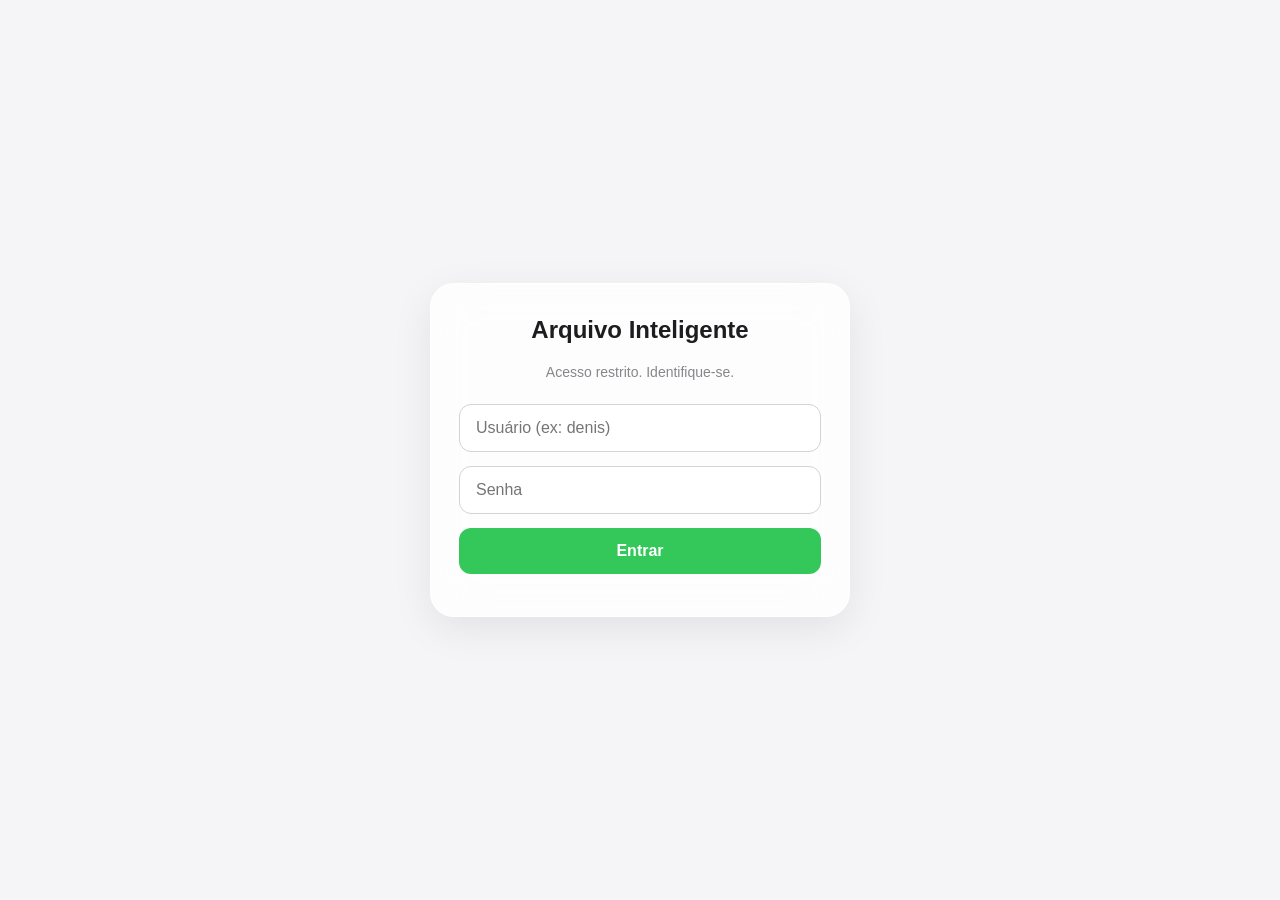
==== ArquivoInteligente/index.html @ a83e5242 "att arquivo" ====
<!DOCTYPE html>
<html lang="pt-BR">
<head>
    <meta charset="UTF-8">
    <meta name="viewport" content="width=device-width, initial-scale=1.0">
    <title>Arquivo Inteligente</title>
    <style>
        :root {
            --apple-blue: #007aff;
            --apple-blue-hover: #006ce0;
            --apple-green: #34c759;
            --apple-green-hover: #2eb050;
            --apple-red: #ff3b30;
            --apple-red-bg: #ffe5e5;
            --bg-color: #f5f5f7;
            --card-bg: rgba(255, 255, 255, 0.82);
            --input-bg: rgba(255, 255, 255, 0.9);
            --border-color: #d2d2d7;
            --text-primary: #1d1d1f;
            --text-secondary: #86868b;
        }

        * {
            box-sizing: border-box;
            -webkit-font-smoothing: antialiased;
        }

        body {
            font-family: -apple-system, BlinkMacSystemFont, "Segoe UI", Roboto, Helvetica, Arial, sans-serif;
            background-color: var(--bg-color);
            margin: 0;
            padding: 20px;
            display: flex;
            justify-content: center;
            align-items: center;
            min-height: 100vh;
            color: var(--text-primary);
        }

        .container {
            background: var(--card-bg);
            backdrop-filter: blur(25px);
            -webkit-backdrop-filter: blur(25px);
            border: 1px solid rgba(255, 255, 255, 0.6);
            border-radius: 24px;
            padding: 32px 28px;
            width: 100%;
            max-width: 420px;
            box-shadow: 0 12px 40px rgba(0, 0, 0, 0.08);
            text-align: center;
        }

        h2 { margin-top: 0; font-weight: 600; font-size: 24px; }
        .subtitle { color: var(--text-secondary); font-size: 14px; margin-bottom: 24px; }

        input, select {
            width: 100%;
            padding: 14px 16px;
            margin-bottom: 14px;
            border: 1px solid var(--border-color);
            border-radius: 12px;
            font-size: 16px;
            background: var(--input-bg);
            color: var(--text-primary);
            outline: none;
        }

        input:focus, select:focus {
            border-color: var(--apple-blue);
            box-shadow: 0 0 0 4px rgba(0, 122, 255, 0.15);
            background: #ffffff;
        }

        button {
            width: 100%;
            padding: 14px;
            border: none;
            border-radius: 12px;
            font-size: 16px;
            font-weight: 600;
            cursor: pointer;
            margin-bottom: 10px;
            background-color: var(--apple-blue);
            color: #ffffff;
            transition: transform 0.15s, background-color 0.2s;
        }

        button:hover { background-color: var(--apple-blue-hover); }
        button:active { transform: scale(0.97); }

        .btn-novo { background-color: var(--apple-green); }
        .btn-novo:hover { background-color: var(--apple-green-hover); }
        .btn-secundario { background-color: #e5e5ea; color: var(--text-primary); }
        .btn-secundario:hover { background-color: #d1d1d6; }
        .btn-perigo { background-color: var(--apple-red-bg); color: var(--apple-red); }
        .btn-perigo:hover { background-color: #ffd1d1; }
        .voltar-btn { background: none; color: var(--apple-blue); text-align: left; padding: 0; margin-bottom: 16px; width: auto; font-size: 14px; }

        .checkbox-group { display: flex; align-items: center; margin-bottom: 12px; text-align: left; }
        .checkbox-group input { width: 20px; height: 20px; margin-right: 12px; accent-color: var(--apple-blue); }
        .checkbox-group label { font-size: 14px; color: var(--text-primary); cursor: pointer; }

        /* --- FORMATO DE IMPRESSÃO (ESPELHO) --- */
        .print-only { display: none; }

        @media print {
            body { background: #ffffff; margin: 0; padding: 0; }
            .container { display: none !important; }
            
            .print-only {
                display: flex !important;
                justify-content: center;
                align-items: center;
                height: 100vh;
                width: 100vw;
                position: absolute;
                top: 0;
                left: 0;
            }
            
            .print-card {
                border: 3px solid #233e60;
                border-radius: 20px;
                padding: 36px;
                text-align: center;
                width: 360px;
                font-family: Arial, sans-serif;
                page-break-inside: avoid;
            }

            .print-header { font-size: 13px; color: #8fa3b8; font-weight: bold; letter-spacing: 2px; text-transform: uppercase; }
            .print-title { font-size: 38px; color: #1e3a5f; font-weight: bold; margin: 12px 0; }

            .print-local-box {
                background: #f0f4f8 !important;
                -webkit-print-color-adjust: exact;
                print-color-adjust: exact;
                padding: 16px;
                border-radius: 12px;
                font-size: 14px;
                color: #333333;
                margin-bottom: 20px;
                text-align: left;
                line-height: 1.6;
                border: 1px solid #d1d9e6;
            }

            .print-qr-container img { width: 170px; height: 170px; }
            .print-footer { font-size: 13px; font-weight: bold; color: #5a6b7c; margin-top: 18px; }
        }
    </style>
</head>
<body>

    <!-- 1. TELA DE LOGIN -->
    <div class="container" id="login-screen">
        <h2>Arquivo Inteligente</h2>
        <p class="subtitle">Acesso restrito. Identifique-se.</p>
        
        <input type="text" id="login-user" placeholder="Usuário (ex: denis)" onkeydown="verificarEnterLogin(event)">
        <input type="password" id="senha" placeholder="Senha" onkeydown="verificarEnterLogin(event)">
        
        <button class="btn-novo" onclick="fazerLogin()">Entrar</button>
        <p id="msg-login" style="color: red; font-size: 14px; display: none; margin-top: 10px;"></p>
    </div>

    <!-- 2. DASHBOARD -->
    <div class="container" id="dashboard-screen" style="display: none;">
        <h2>Dashboard</h2>
        <input type="text" id="busca-global" placeholder="🔍 Buscar cliente por nome ou CPF..." onkeyup="pesquisarGlobal()">
        
        <div id="resultados-busca" style="display: none; margin-bottom: 20px;"></div>
        
        <div id="lista-pastas" style="margin-bottom: 20px;">
            <p style="text-align: center; color: #86868b;">Carregando pastas...</p>
        </div>

        <button class="btn-novo" onclick="abrirNovaPasta()">+ Nova Pasta</button>
        <button class="btn-secundario" id="btn-configuracoes" style="display: none;" onclick="abrirConfiguracoes()">⚙️ Configurações / Usuários</button>
        <button class="btn-secundario" onclick="sair()">Sair do Sistema</button>
    </div>

    <!-- 3. NOVA PASTA -->
    <div class="container" id="nova-pasta-screen" style="display: none;">
        <h2>Cadastrar Nova Pasta</h2>
        <p class="subtitle">Preencha os dados físicos da caixa.</p>
        
        <input type="text" id="np-id" placeholder="ID da Pasta (ex: PASTA-001)" style="text-transform: uppercase;">
        <input type="text" id="np-endereco" placeholder="Endereço / Prédio">
        <input type="text" id="np-andar" placeholder="Andar / Sala">
        <input type="text" id="np-caixa" placeholder="Nome da Caixa">
        <input type="number" id="np-numero" placeholder="Número da Caixa">
        
        <button class="btn-novo" onclick="salvarNovaPasta()">Salvar e Imprimir Etiqueta</button>
        <button class="btn-secundario" onclick="voltarParaDashboard()">Cancelar</button>
    </div>

    <!-- 4. DENTRO DA PASTA (Lista de Clientes e Busca Interna) -->
    <div class="container" id="app-screen" style="display: none;">
        <button class="voltar-btn" onclick="sair()">← Voltar ao Dashboard</button>
        <h2 id="titulo-pasta">PASTA-001</h2>
        <p class="subtitle">Gerencie os clientes contidos neste arquivo.</p>
        
        <div style="display: flex; gap: 8px; margin-bottom: 15px;">
            <button class="btn-secundario" onclick="abrirEditarPasta()">✏️ Editar</button>
            <button class="btn-secundario" onclick="imprimirEspelho()">🖨️ Etiqueta</button>
            <button class="btn-perigo" id="btn-excluir-pasta" onclick="excluirPasta()">🗑️ Excluir</button>
        </div>

        <!-- CAMPO DE BUSCA INTERNO DA PASTA (Para pesquisa rápida via QR Code) -->
        <input type="text" id="busca-cliente-pasta" placeholder="🔍 Filtrar cliente nesta pasta..." onkeyup="filtrarClientesDaPasta()">

        <div id="lista-clientes" style="margin-bottom: 20px;"></div>

        <button class="btn-novo" onclick="abrirCadastroCliente()">+ Adicionar Cliente</button>
    </div>

    <!-- 5. EDITAR PASTA (CRUD Completo de Informações Físicas) -->
    <div class="container" id="editar-pasta-screen" style="display: none;">
        <h2>Editar Pasta</h2>
        <p class="subtitle" id="ep-nome-atual"></p>
        
        <input type="text" id="ep-id" placeholder="ID da Pasta (ex: PASTA-001)" style="text-transform: uppercase;">
        <input type="text" id="ep-endereco" placeholder="Endereço / Prédio">
        <input type="text" id="ep-andar" placeholder="Andar / Sala">
        <input type="text" id="ep-caixa" placeholder="Nome da Caixa">
        <input type="number" id="ep-numero" placeholder="Número da Caixa">
        
        <button class="btn-novo" onclick="salvarEdicaoPasta()">Salvar Alterações</button>
        <button class="btn-secundario" onclick="voltarParaPasta()">Cancelar</button>
    </div>

    <!-- 5. EDITAR PASTA -->
    <div class="container" id="editar-pasta-screen" style="display: none;">
        <h2>Editar Pasta</h2>
        <p class="subtitle" id="ep-nome-atual"></p>
        
        <input type="text" id="ep-id" placeholder="Novo ID da Pasta" style="text-transform: uppercase;">
        
        <button class="btn-novo" onclick="salvarEdicaoPasta()">Salvar Alterações</button>
        <button class="btn-secundario" onclick="voltarParaPasta()">Cancelar</button>
    </div>

    <!-- 6. NOVO CLIENTE -->
    <div class="container" id="novo-cliente-screen" style="display: none;">
        <h2>Cadastrar Cliente</h2>
        <p class="subtitle" id="nc-pasta-destino"></p>
        
        <input type="text" id="nc-nome" placeholder="Nome Completo">
        <input type="text" id="nc-cpf" placeholder="CPF">
        
        <button class="btn-novo" onclick="salvarNovoCliente()">Salvar Cliente</button>
        <button class="btn-secundario" onclick="voltarParaPastaDeCliente()">Cancelar</button>
    </div>

    <!-- 7. EDITAR CLIENTE -->
    <div class="container" id="editar-cliente-screen" style="display: none;">
        <h2>Editar Cliente</h2>
        
        <input type="hidden" id="ec-cpf-antigo">
        <input type="text" id="ec-nome" placeholder="Nome Completo">
        <input type="text" id="ec-cpf" placeholder="CPF">
        
        <button class="btn-novo" onclick="salvarEdicaoCliente()">Salvar Alterações</button>
        <button class="btn-secundario" onclick="voltarParaPastaDeCliente()">Cancelar</button>
    </div>

    <!-- 8. CONFIGURAÇÕES E USUÁRIOS -->
    <div class="container" id="config-screen" style="display: none;">
        <button class="voltar-btn" onclick="voltarParaDashboard()">← Voltar</button>
        <h2>Configurações</h2>
        <p class="subtitle">Gestão de acessos e permissões do sistema.</p>

        <div style="background: #fafafa; padding: 15px; border-radius: 12px; border: 1px solid #e5e5ea; margin-bottom: 20px;">
            <h3 id="form-user-title" style="margin-top: 0; font-size: 16px; text-align: left;">Novo Usuário</h3>
            
            <input type="hidden" id="nu-login-antigo">
            <input type="text" id="nu-nome" placeholder="Nome do Funcionário">
            <input type="text" id="nu-login" placeholder="Login de acesso (ex: hiago)">
            <input type="password" id="nu-senha" placeholder="Senha">
            
            <div style="margin-top: 15px; margin-bottom: 20px; padding-top: 15px; border-top: 1px solid #e5e5ea;">
                <p style="text-align: left; font-size: 14px; font-weight: bold; margin-top: 0;">Permissões da Conta:</p>
                <div class="checkbox-group">
                    <input type="checkbox" id="perm-admin" onchange="alternarPermissoesAdmin()">
                    <label for="perm-admin"><b>Administrador</b> (Acesso Total)</label>
                </div>
                <div class="checkbox-group">
                    <input type="checkbox" id="perm-excluir-pasta">
                    <label for="perm-excluir-pasta">Pode excluir Pastas</label>
                </div>
                <div class="checkbox-group">
                    <input type="checkbox" id="perm-excluir-cliente">
                    <label for="perm-excluir-cliente">Pode excluir Clientes</label>
                </div>
            </div>
            
            <button class="btn-novo" id="btn-salvar-user" onclick="salvarUsuario()">Cadastrar Usuário</button>
            <button class="btn-secundario" id="btn-cancelar-user" style="display: none;" onclick="resetarFormularioUsuario()">Cancelar Edição</button>
        </div>

        <div id="lista-usuarios" style="text-align: left;"></div>
    </div>

    <!-- ÁREA DE IMPRESSÃO (ESPELHO COM VISUAL PREMUM) -->
    <div class="print-only" id="print-area">
        <div class="print-card">
            <div class="print-header">Arquivo Inteligente</div>
            
            <div class="print-title" id="print-pasta-id"></div>
            
            <div class="print-local-box">
                <div id="print-endereco"></div>
                <div id="print-andar"></div>
                <div id="print-caixa"></div>
            </div>
            
            <div class="print-qr-container">
                <img id="print-qr" src="" alt="QR Code">
            </div>
            
            <div class="print-footer">Controle de Ativos Físicos</div>
        </div>
    </div>

    <!-- SDKs FIREBASE COMPAT -->
    <script src="https://www.gstatic.com/firebasejs/10.12.2/firebase-app-compat.js"></script>
    <script src="https://www.gstatic.com/firebasejs/10.12.2/firebase-firestore-compat.js"></script>
    
    <script src="js/app.js"></script>
</body>
</html>
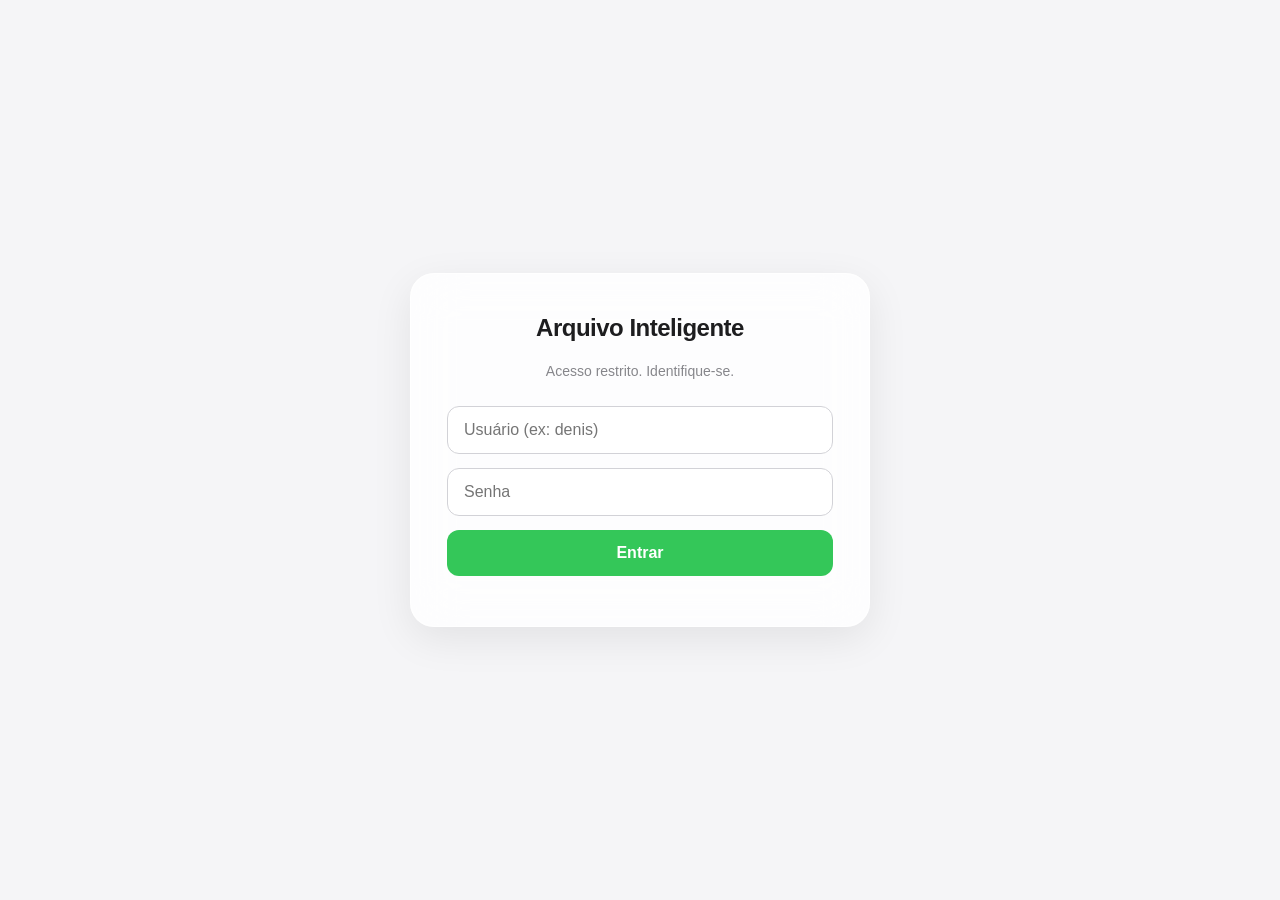
==== commit 0178a9d2: "att" ====
--- a/ArquivoInteligente/index.html
+++ b/ArquivoInteligente/index.html
@@ -4,151 +4,7 @@
     <meta charset="UTF-8">
     <meta name="viewport" content="width=device-width, initial-scale=1.0">
     <title>Arquivo Inteligente</title>
-    <style>
-        :root {
-            --apple-blue: #007aff;
-            --apple-blue-hover: #006ce0;
-            --apple-green: #34c759;
-            --apple-green-hover: #2eb050;
-            --apple-red: #ff3b30;
-            --apple-red-bg: #ffe5e5;
-            --bg-color: #f5f5f7;
-            --card-bg: rgba(255, 255, 255, 0.82);
-            --input-bg: rgba(255, 255, 255, 0.9);
-            --border-color: #d2d2d7;
-            --text-primary: #1d1d1f;
-            --text-secondary: #86868b;
-        }
-
-        * {
-            box-sizing: border-box;
-            -webkit-font-smoothing: antialiased;
-        }
-
-        body {
-            font-family: -apple-system, BlinkMacSystemFont, "Segoe UI", Roboto, Helvetica, Arial, sans-serif;
-            background-color: var(--bg-color);
-            margin: 0;
-            padding: 20px;
-            display: flex;
-            justify-content: center;
-            align-items: center;
-            min-height: 100vh;
-            color: var(--text-primary);
-        }
-
-        .container {
-            background: var(--card-bg);
-            backdrop-filter: blur(25px);
-            -webkit-backdrop-filter: blur(25px);
-            border: 1px solid rgba(255, 255, 255, 0.6);
-            border-radius: 24px;
-            padding: 32px 28px;
-            width: 100%;
-            max-width: 420px;
-            box-shadow: 0 12px 40px rgba(0, 0, 0, 0.08);
-            text-align: center;
-        }
-
-        h2 { margin-top: 0; font-weight: 600; font-size: 24px; }
-        .subtitle { color: var(--text-secondary); font-size: 14px; margin-bottom: 24px; }
-
-        input, select {
-            width: 100%;
-            padding: 14px 16px;
-            margin-bottom: 14px;
-            border: 1px solid var(--border-color);
-            border-radius: 12px;
-            font-size: 16px;
-            background: var(--input-bg);
-            color: var(--text-primary);
-            outline: none;
-        }
-
-        input:focus, select:focus {
-            border-color: var(--apple-blue);
-            box-shadow: 0 0 0 4px rgba(0, 122, 255, 0.15);
-            background: #ffffff;
-        }
-
-        button {
-            width: 100%;
-            padding: 14px;
-            border: none;
-            border-radius: 12px;
-            font-size: 16px;
-            font-weight: 600;
-            cursor: pointer;
-            margin-bottom: 10px;
-            background-color: var(--apple-blue);
-            color: #ffffff;
-            transition: transform 0.15s, background-color 0.2s;
-        }
-
-        button:hover { background-color: var(--apple-blue-hover); }
-        button:active { transform: scale(0.97); }
-
-        .btn-novo { background-color: var(--apple-green); }
-        .btn-novo:hover { background-color: var(--apple-green-hover); }
-        .btn-secundario { background-color: #e5e5ea; color: var(--text-primary); }
-        .btn-secundario:hover { background-color: #d1d1d6; }
-        .btn-perigo { background-color: var(--apple-red-bg); color: var(--apple-red); }
-        .btn-perigo:hover { background-color: #ffd1d1; }
-        .voltar-btn { background: none; color: var(--apple-blue); text-align: left; padding: 0; margin-bottom: 16px; width: auto; font-size: 14px; }
-
-        .checkbox-group { display: flex; align-items: center; margin-bottom: 12px; text-align: left; }
-        .checkbox-group input { width: 20px; height: 20px; margin-right: 12px; accent-color: var(--apple-blue); }
-        .checkbox-group label { font-size: 14px; color: var(--text-primary); cursor: pointer; }
-
-        /* --- FORMATO DE IMPRESSÃO (ESPELHO) --- */
-        .print-only { display: none; }
-
-        @media print {
-            body { background: #ffffff; margin: 0; padding: 0; }
-            .container { display: none !important; }
-            
-            .print-only {
-                display: flex !important;
-                justify-content: center;
-                align-items: center;
-                height: 100vh;
-                width: 100vw;
-                position: absolute;
-                top: 0;
-                left: 0;
-            }
-            
-            .print-card {
-                border: 3px solid #233e60;
-                border-radius: 20px;
-                padding: 36px;
-                text-align: center;
-                width: 360px;
-                font-family: Arial, sans-serif;
-                page-break-inside: avoid;
-            }
-
-            .print-header { font-size: 13px; color: #8fa3b8; font-weight: bold; letter-spacing: 2px; text-transform: uppercase; }
-            .print-title { font-size: 38px; color: #1e3a5f; font-weight: bold; margin: 12px 0; }
-
-            .print-local-box {
-                background: #f0f4f8 !important;
-                -webkit-print-color-adjust: exact;
-                print-color-adjust: exact;
-                padding: 16px;
-                border-radius: 12px;
-                font-size: 14px;
-                color: #333333;
-                margin-bottom: 20px;
-                text-align: left;
-                line-height: 1.6;
-                border: 1px solid #d1d9e6;
-            }
-
-            .print-qr-container img { width: 170px; height: 170px; }
-            .print-footer { font-size: 13px; font-weight: bold; color: #5a6b7c; margin-top: 18px; }
-        }
-    </style>
+    <link rel="stylesheet" href="css/style.css">
 </head>
 <body>
 
@@ -167,7 +23,7 @@
     <!-- 2. DASHBOARD -->
     <div class="container" id="dashboard-screen" style="display: none;">
         <h2>Dashboard</h2>
-        <input type="text" id="busca-global" placeholder="🔍 Buscar cliente por nome ou CPF..." onkeyup="pesquisarGlobal()">
+        <input type="text" id="busca-global" placeholder="🔍 Buscar por nome, CPF ou processo..." onkeyup="pesquisarGlobal()">
         
         <div id="resultados-busca" style="display: none; margin-bottom: 20px;"></div>
         
@@ -195,11 +51,11 @@
         <button class="btn-secundario" onclick="voltarParaDashboard()">Cancelar</button>
     </div>
 
-    <!-- 4. DENTRO DA PASTA (Lista de Clientes e Busca Interna) -->
+    <!-- 4. DENTRO DA PASTA -->
     <div class="container" id="app-screen" style="display: none;">
         <button class="voltar-btn" onclick="sair()">← Voltar ao Dashboard</button>
         <h2 id="titulo-pasta">PASTA-001</h2>
-        <p class="subtitle">Gerencie os clientes contidos neste arquivo.</p>
+        <p class="subtitle">Gerencie os documentos contidos neste arquivo.</p>
         
         <div style="display: flex; gap: 8px; margin-bottom: 15px;">
             <button class="btn-secundario" onclick="abrirEditarPasta()">✏️ Editar</button>
@@ -207,27 +63,11 @@
             <button class="btn-perigo" id="btn-excluir-pasta" onclick="excluirPasta()">🗑️ Excluir</button>
         </div>
 
-        <!-- CAMPO DE BUSCA INTERNO DA PASTA (Para pesquisa rápida via QR Code) -->
-        <input type="text" id="busca-cliente-pasta" placeholder="🔍 Filtrar cliente nesta pasta..." onkeyup="filtrarClientesDaPasta()">
+        <input type="text" id="busca-cliente-pasta" placeholder="🔍 Filtrar nesta pasta..." onkeyup="filtrarClientesDaPasta()">
 
         <div id="lista-clientes" style="margin-bottom: 20px;"></div>
 
         <button class="btn-novo" onclick="abrirCadastroCliente()">+ Adicionar Cliente</button>
-    </div>
-
-    <!-- 5. EDITAR PASTA (CRUD Completo de Informações Físicas) -->
-    <div class="container" id="editar-pasta-screen" style="display: none;">
-        <h2>Editar Pasta</h2>
-        <p class="subtitle" id="ep-nome-atual"></p>
-        
-        <input type="text" id="ep-id" placeholder="ID da Pasta (ex: PASTA-001)" style="text-transform: uppercase;">
-        <input type="text" id="ep-endereco" placeholder="Endereço / Prédio">
-        <input type="text" id="ep-andar" placeholder="Andar / Sala">
-        <input type="text" id="ep-caixa" placeholder="Nome da Caixa">
-        <input type="number" id="ep-numero" placeholder="Número da Caixa">
-        
-        <button class="btn-novo" onclick="salvarEdicaoPasta()">Salvar Alterações</button>
-        <button class="btn-secundario" onclick="voltarParaPasta()">Cancelar</button>
     </div>
 
     <!-- 5. EDITAR PASTA -->
@@ -235,7 +75,11 @@
         <h2>Editar Pasta</h2>
         <p class="subtitle" id="ep-nome-atual"></p>
         
-        <input type="text" id="ep-id" placeholder="Novo ID da Pasta" style="text-transform: uppercase;">
+        <input type="text" id="ep-id" placeholder="ID da Pasta" style="text-transform: uppercase;">
+        <input type="text" id="ep-endereco" placeholder="Endereço / Prédio">
+        <input type="text" id="ep-andar" placeholder="Andar / Sala">
+        <input type="text" id="ep-caixa" placeholder="Nome da Caixa">
+        <input type="number" id="ep-numero" placeholder="Número da Caixa">
         
         <button class="btn-novo" onclick="salvarEdicaoPasta()">Salvar Alterações</button>
         <button class="btn-secundario" onclick="voltarParaPasta()">Cancelar</button>
@@ -248,6 +92,8 @@
         
         <input type="text" id="nc-nome" placeholder="Nome Completo">
         <input type="text" id="nc-cpf" placeholder="CPF">
+        <input type="text" id="nc-processo" placeholder="Nº do Processo">
+        <input type="date" id="nc-data">
         
         <button class="btn-novo" onclick="salvarNovoCliente()">Salvar Cliente</button>
         <button class="btn-secundario" onclick="voltarParaPastaDeCliente()">Cancelar</button>
@@ -257,9 +103,11 @@
     <div class="container" id="editar-cliente-screen" style="display: none;">
         <h2>Editar Cliente</h2>
         
-        <input type="hidden" id="ec-cpf-antigo">
+        <input type="hidden" id="ec-id-firebase">
         <input type="text" id="ec-nome" placeholder="Nome Completo">
         <input type="text" id="ec-cpf" placeholder="CPF">
+        <input type="text" id="ec-processo" placeholder="Nº do Processo">
+        <input type="date" id="ec-data">
         
         <button class="btn-novo" onclick="salvarEdicaoCliente()">Salvar Alterações</button>
         <button class="btn-secundario" onclick="voltarParaPastaDeCliente()">Cancelar</button>
@@ -302,23 +150,19 @@
         <div id="lista-usuarios" style="text-align: left;"></div>
     </div>
 
-    <!-- ÁREA DE IMPRESSÃO (ESPELHO COM VISUAL PREMUM) -->
+    <!-- ÁREA DE IMPRESSÃO (ESPELHO) -->
     <div class="print-only" id="print-area">
         <div class="print-card">
             <div class="print-header">Arquivo Inteligente</div>
-            
             <div class="print-title" id="print-pasta-id"></div>
-            
             <div class="print-local-box">
                 <div id="print-endereco"></div>
                 <div id="print-andar"></div>
                 <div id="print-caixa"></div>
             </div>
-            
             <div class="print-qr-container">
                 <img id="print-qr" src="" alt="QR Code">
             </div>
-            
             <div class="print-footer">Controle de Ativos Físicos</div>
         </div>
     </div>
@@ -327,6 +171,12 @@
     <script src="https://www.gstatic.com/firebasejs/10.12.2/firebase-app-compat.js"></script>
     <script src="https://www.gstatic.com/firebasejs/10.12.2/firebase-firestore-compat.js"></script>
     
-    <script src="js/app.js"></script>
+    <!-- SCRIPTS MODULARES -->
+    <script src="js/config.js"></script>
+    <script src="js/auth.js"></script>
+    <script src="js/pastas.js"></script>
+    <script src="js/clientes.js"></script>
+    <script src="js/usuarios.js"></script>
+    <script src="js/print.js"></script>
 </body>
 </html>
--- a/ArquivoInteligente/css/style.css
+++ b/ArquivoInteligente/css/style.css
@@ -0,0 +1,341 @@
+:root {
+    --apple-blue: #007aff;
+    --apple-blue-hover: #006ce0;
+    --apple-green: #34c759;
+    --apple-green-hover: #2eb050;
+    --apple-red: #ff3b30;
+    --apple-red-bg: #ffe5e5;
+    --bg-color: #f5f5f7;
+    --card-bg: rgba(255, 255, 255, 0.82);
+    --input-bg: rgba(255, 255, 255, 0.9);
+    --border-color: #d2d2d7;
+    --text-primary: #1d1d1f;
+    --text-secondary: #86868b;
+}
+
+* {
+    box-sizing: border-box;
+    -webkit-font-smoothing: antialiased;
+}
+
+body {
+    font-family: -apple-system, BlinkMacSystemFont, "SF Pro Display", "SF Pro Text", "Segoe UI", Roboto, Helvetica, Arial, sans-serif;
+    background-color: var(--bg-color);
+    margin: 0;
+    padding: 20px;
+    display: flex;
+    justify-content: center;
+    align-items: center;
+    min-height: 100vh;
+    color: var(--text-primary);
+}
+
+/* --- CONTAINER GLASSMORPHISM --- */
+.container {
+    background: var(--card-bg);
+    backdrop-filter: blur(25px);
+    -webkit-backdrop-filter: blur(25px);
+    border: 1px solid rgba(255, 255, 255, 0.6);
+    border-radius: 24px;
+    padding: 32px 28px;
+    width: 100%;
+    max-width: 420px;
+    box-shadow: 0 12px 40px rgba(0, 0, 0, 0.08);
+    text-align: center;
+    transition: all 0.3s ease;
+}
+
+h2 {
+    margin-top: 0;
+    font-weight: 600;
+    font-size: 24px;
+    letter-spacing: -0.5px;
+}
+
+.subtitle {
+    color: var(--text-secondary);
+    font-size: 14px;
+    margin-bottom: 24px;
+    line-height: 1.4;
+}
+
+/* --- FORMULÁRIOS E INPUTS --- */
+input, select {
+    width: 100%;
+    padding: 14px 16px;
+    margin-bottom: 14px;
+    border: 1px solid var(--border-color);
+    border-radius: 12px;
+    font-size: 16px;
+    background: var(--input-bg);
+    color: var(--text-primary);
+    outline: none;
+    transition: border-color 0.2s, box-shadow 0.2s;
+    appearance: none;
+}
+
+input:focus, select:focus {
+    border-color: var(--apple-blue);
+    box-shadow: 0 0 0 4px rgba(0, 122, 255, 0.15);
+    background: #ffffff;
+}
+
+/* --- BOTÕES --- */
+button {
+    background-color: var(--apple-blue);
+    color: #ffffff;
+    border: none;
+    padding: 14px;
+    width: 100%;
+    border-radius: 12px;
+    font-size: 16px;
+    font-weight: 600;
+    cursor: pointer;
+    margin-bottom: 10px;
+    transition: transform 0.15s cubic-bezier(0.2, 0, 0, 1), background-color 0.2s, box-shadow 0.2s;
+    display: inline-flex;
+    justify-content: center;
+    align-items: center;
+    gap: 8px;
+}
+
+button:hover {
+    background-color: var(--apple-blue-hover);
+}
+
+button:active {
+    transform: scale(0.97);
+}
+
+/* Variantes de Botões */
+.btn-novo {
+    background-color: var(--apple-green);
+}
+
+.btn-novo:hover {
+    background-color: var(--apple-green-hover);
+}
+
+.btn-secundario {
+    background-color: #e5e5ea;
+    color: var(--text-primary);
+}
+
+.btn-secundario:hover {
+    background-color: #d1d1d6;
+}
+
+.btn-perigo {
+    background-color: var(--apple-red-bg);
+    color: var(--apple-red);
+}
+
+.btn-perigo:hover {
+    background-color: #ffd1d1;
+}
+
+.voltar-btn, .btn-voltar {
+    background: none;
+    color: var(--apple-blue);
+    text-align: left;
+    padding: 0;
+    margin-bottom: 16px;
+    width: auto;
+    font-size: 14px;
+    font-weight: 500;
+    box-shadow: none;
+}
+
+.voltar-btn:hover, .btn-voltar:hover {
+    background: none;
+    text-decoration: underline;
+}
+
+/* --- CHECKBOXES E PERMISSÕES --- */
+.checkbox-group {
+    display: flex;
+    align-items: center;
+    margin-bottom: 12px;
+    text-align: left;
+}
+
+.checkbox-group input[type="checkbox"] {
+    width: 20px;
+    height: 20px;
+    margin: 0 12px 0 0;
+    accent-color: var(--apple-blue);
+    cursor: pointer;
+}
+
+.checkbox-group label {
+    font-size: 14px;
+    color: var(--text-primary);
+    cursor: pointer;
+    user-select: none;
+}
+
+/* --- ESTRUTURA DE LISTAS E CARDS DINÂMICOS --- */
+.lista-vazia {
+    margin-top: 15px;
+    text-align: left;
+    min-height: 120px;
+}
+
+.lista-vazia p {
+    color: var(--text-secondary);
+    font-size: 14px;
+    text-align: center;
+}
+
+.cabecalho-pasta {
+    display: flex;
+    justify-content: space-between;
+    align-items: center;
+    margin-bottom: 15px;
+}
+
+.botoes-acao {
+    display: flex;
+    gap: 8px;
+    margin-top: 15px;
+}
+
+.card-item {
+    background: #ffffff;
+    padding: 16px;
+    border-radius: 14px;
+    margin-bottom: 10px;
+    border: 1px solid rgba(0, 0, 0, 0.05);
+    display: flex;
+    justify-content: space-between;
+    align-items: center;
+    text-align: left;
+    box-shadow: 0 2px 8px rgba(0, 0, 0, 0.02);
+    transition: transform 0.2s, box-shadow 0.2s;
+}
+
+.card-item:hover {
+    transform: translateY(-1px);
+    box-shadow: 0 4px 12px rgba(0, 0, 0, 0.05);
+}
+
+/* --- RODAPÉ --- */
+.assinatura-rodape {
+    position: fixed;
+    bottom: 16px;
+    left: 0;
+    width: 100%;
+    text-align: center;
+    font-size: 12px;
+    color: var(--text-secondary);
+    font-weight: 500;
+    pointer-events: none;
+    letter-spacing: 0.3px;
+}
+
+/* --- FORMATAÇÃO DE IMPRESSÃO (ESPELHO) --- */
+.print-only {
+    display: none;
+}
+
+@media print {
+    body {
+        background: #ffffff;
+        margin: 0;
+        padding: 0;
+    }
+    
+    .container, .hide-print, .assinatura-rodape {
+        display: none !important;
+    }
+    
+    .print-only {
+        display: flex !important;
+        justify-content: center;
+        align-items: center;
+        height: 100vh;
+        width: 100vw;
+        position: absolute;
+        top: 0;
+        left: 0;
+    }
+    
+    .print-card {
+        border: 3px solid #233e60;
+        border-radius: 20px;
+        padding: 36px;
+        text-align: center;
+        width: 360px;
+        font-family: Arial, sans-serif;
+        page-break-inside: avoid;
+    }
+
+    .print-header {
+        font-size: 13px;
+        color: #8fa3b8;
+        font-weight: bold;
+        letter-spacing: 2px;
+        text-transform: uppercase;
+    }
+
+    .print-title {
+        font-size: 38px;
+        color: #1e3a5f;
+        font-weight: bold;
+        margin: 12px 0;
+    }
+
+    .print-local-box {
+        background: #f0f4f8 !important;
+        -webkit-print-color-adjust: exact;
+        print-color-adjust: exact;
+        padding: 16px;
+        border-radius: 12px;
+        font-size: 14px;
+        color: #333333;
+        margin-bottom: 20px;
+        text-align: left;
+        line-height: 1.6;
+        border: 1px solid #d1d9e6;
+    }
+
+    .print-qr-container img {
+        width: 170px;
+        height: 170px;
+    }
+
+    .print-footer {
+        font-size: 13px;
+        font-weight: bold;
+        color: #5a6b7c;
+        margin-top: 18px;
+    }
+}
+
+/* --- ADAPTAÇÃO RESPONSIVA --- */
+@media (max-width: 480px) {
+    body {
+        padding: 12px;
+    }
+
+    .container {
+        padding: 24px 18px;
+        border-radius: 20px;
+    }
+
+    h2 {
+        font-size: 21px;
+    }
+
+    input, select, button {
+        padding: 12px 14px;
+        font-size: 15px;
+    }
+}
+
+@media (min-width: 768px) {
+    .container {
+        max-width: 460px;
+        padding: 40px 36px;
+    }
+}
